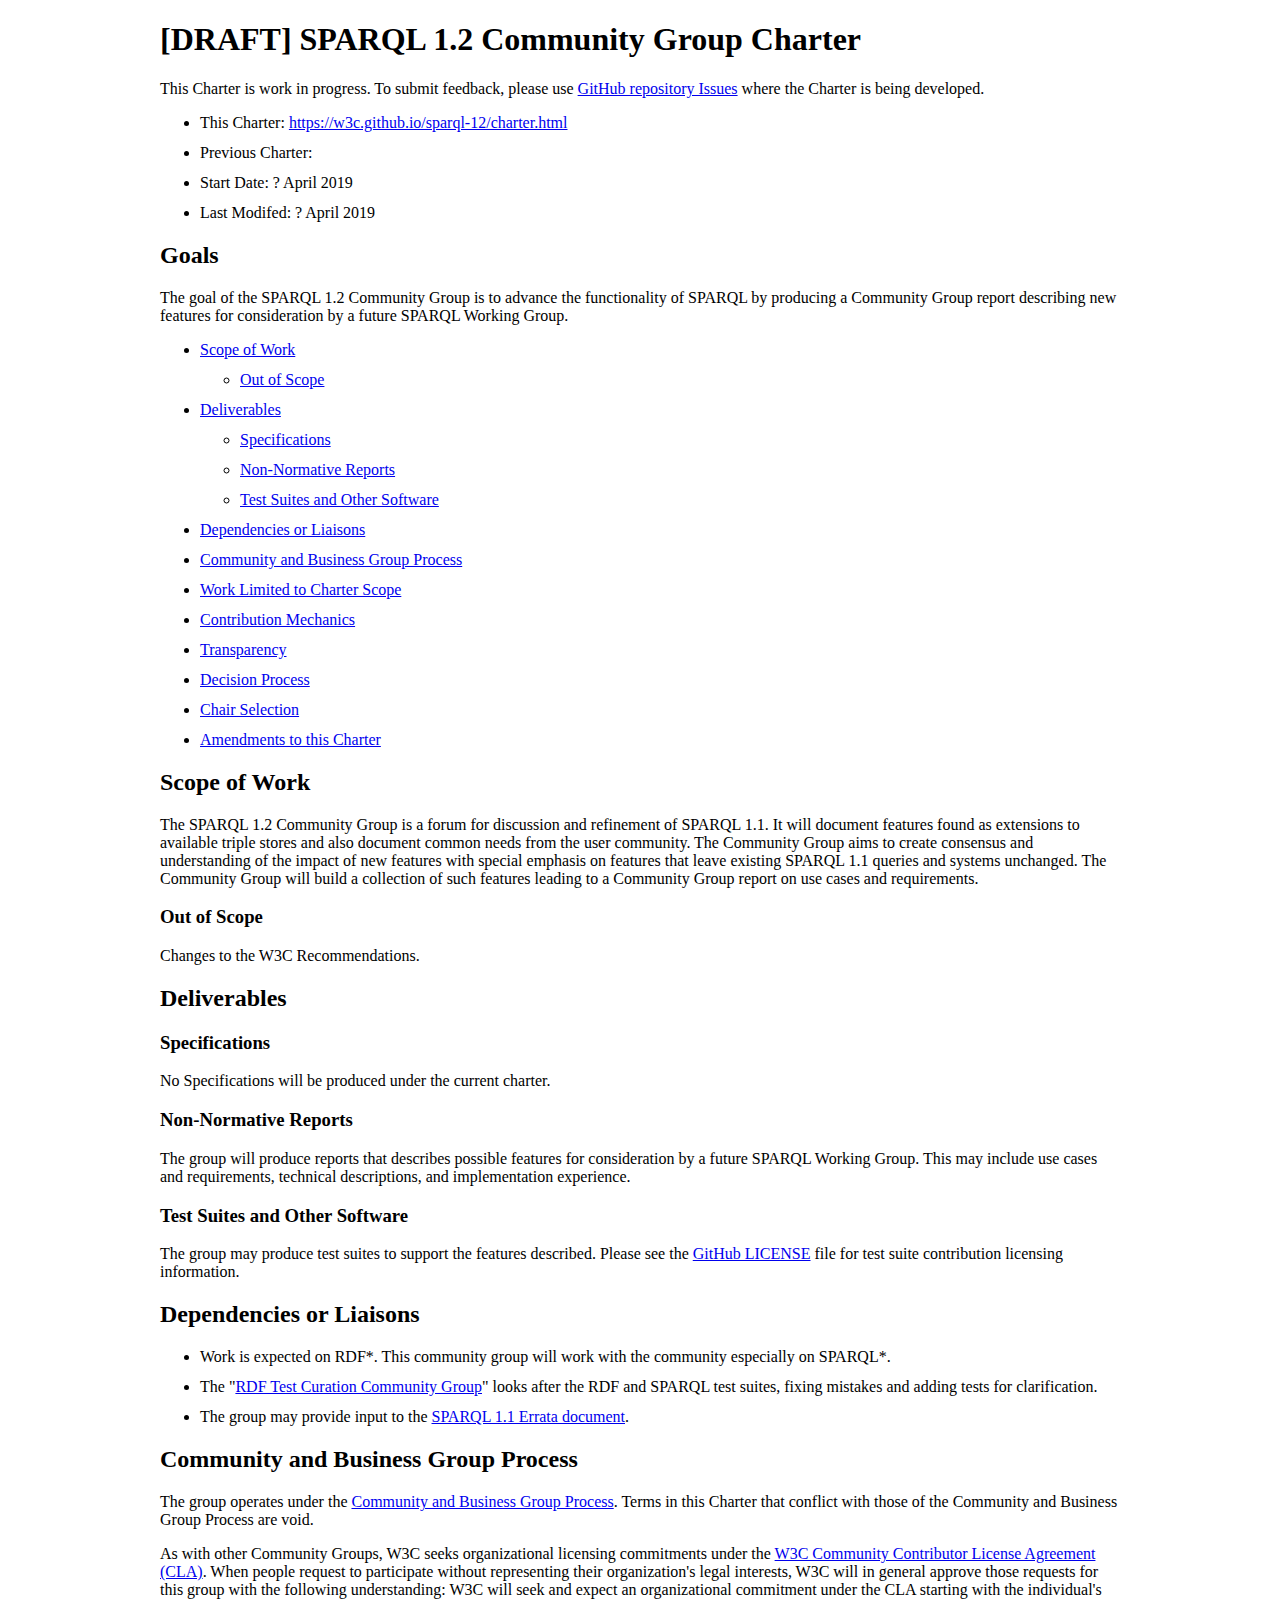
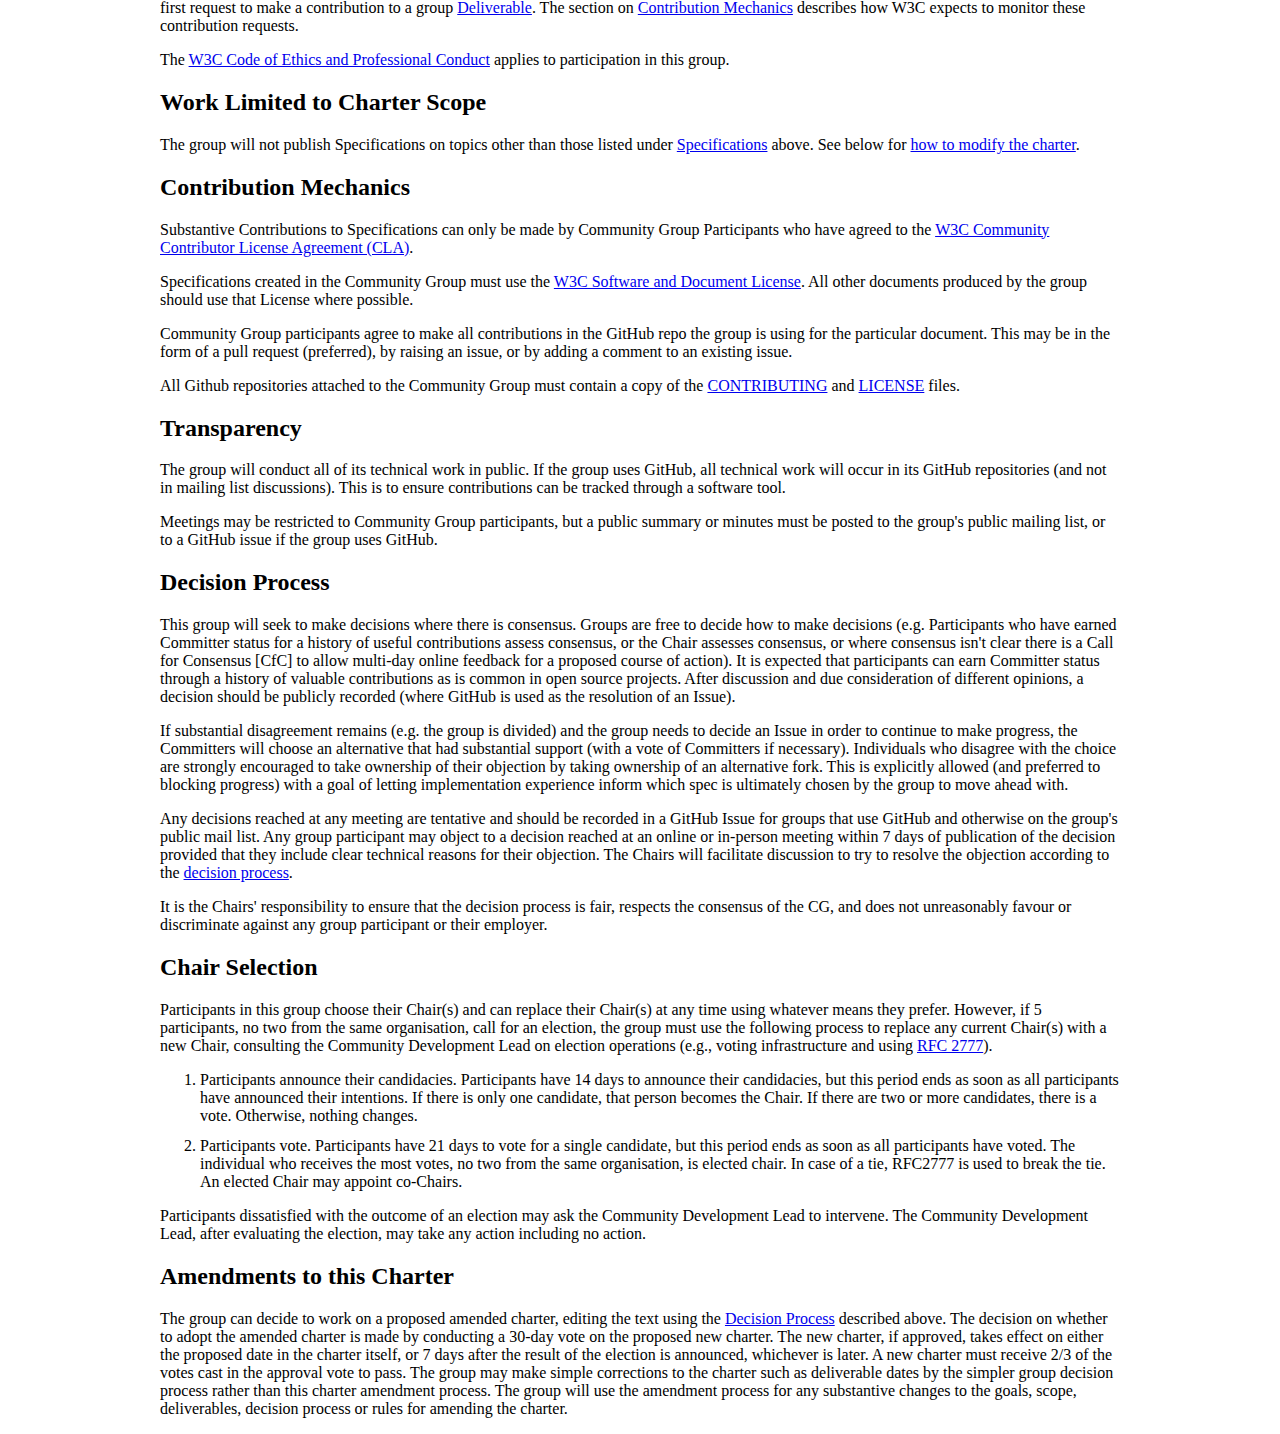
==== docs/charter.html @ ff31d3c7 "Add TOC links" ====
<!DOCTYPE html>
<!-- Taken from the W3C CG charter template url=http://w3c.github.io/cg-charter/CGCharter.html -->
<html lang="en">
  <head>
    <meta http-equiv="Content-Type" content="text/html; charset=UTF-8">
    <title>
      SPARQL 1.2 Community Group Charter
    </title>
    
    <meta name="viewport" content="width=device-width">
    <link rel="stylesheet" href="./sparql-12-charter.css"/>
    <style>
      body {
        max-width: 60em;
        margin: auto;;
      }
      *:target {
        background-color: yellow;
      }
      li {
        margin-bottom: 9pt;
      }
      .note {
        background-color: yellow;
        padding: 10px;
      }
      .remove {
        background-color: yellow;
      }
    </style>
  </head>
  <body>
    <h1>
      [DRAFT] SPARQL 1.2 Community Group Charter
    </h1>
    <p>
      This Charter is work in progress. 
      To submit feedback, please use 
      <a href="https://github.com/w3c/sparql-12/issues">GitHub repository Issues</a>
      where the Charter is being developed.
    </p>
    <ul>
      <li>This Charter: <a href="https://w3c.github.io/sparql-12/charter.html">https://w3c.github.io/sparql-12/charter.html</a>
      </li>
      <li>Previous Charter: 
      </li>
      <li>Start Date: ? April 2019
      </li>
      <li>Last Modifed: ? April 2019
      </li>
    </ul>
    <h2 id="goals">
      Goals
    </h2>
    <p>
      The goal of the SPARQL 1.2 Community Group is to advance the functionality of SPARQL
      by producing a Community Group report describing new features for consideration by a
      future SPARQL Working Group.
    </p>

    <ul>
      <li><a href="#scope-of-work">Scope of Work</a></li>
      <ul>
        <li><a href="#out-of-scope">Out of Scope</a></li>
      </ul>
      <li><a href="#deliverables">Deliverables</a></li>
      <ul>
        <li><a href="#specifications">Specifications</a></li>
        <li><a href="#non-normative-reports">Non-Normative Reports</a></li>
        <li><a href="#test-suites">Test Suites and Other Software</a></li>
      </ul>
      <li><a href="#liaisons">Dependencies or Liaisons</a></li>
      <li><a href="#process">Community and Business Group Process</a></li>
      <li><a href="#worklimit">Work Limited to Charter Scope</a></li>
      <li><a href="#contrib">Contribution Mechanics</a></li>
      <li><a href="#transparency">Transparency</a></li>
      <li><a href="#decision">Decision Process</a></li>
      <li><a href="#chairs">Chair Selection</a></li>
      <li><a href="#charter-change">Amendments to this Charter</a></li>
    </ul>

    <h2 id="scope-of-work">
      Scope of Work
    </h2>
    <p>
      The SPARQL 1.2 Community Group is a forum for discussion and refinement of SPARQL
      1.1. It will document features found as extensions to available triple stores and
      also document common needs from the user community. The Community Group aims to
      create consensus and understanding of the impact of new features with special
      emphasis on features that leave existing SPARQL 1.1 queries and systems
      unchanged. The Community Group will build a collection of such features leading to a
      Community Group report on use cases and requirements.
    </p>
    <h3 id="out-of-scope">
      Out of Scope
    </h3>
    <p>
      Changes to the W3C Recommendations.
    </p>
    <h2 id="deliverables">
      Deliverables
    </h2>
    <h3 id="specifications">
      Specifications
    </h3>
    <p>
      No Specifications will be produced under the current charter.
    </p>
    <h3 id="non-normative-reports">
      Non-Normative Reports
    </h3>
    <p>
      The group will produce reports that describes possible features for
      consideration by a future SPARQL Working Group. This may include use cases and
      requirements, technical descriptions, and implementation experience.
    </p>
    <h3 id="test-suites">
      Test Suites and Other Software
    </h3>
    <p>
      The group may produce test suites to support the features described.
      Please see the 
      <a href="https://github.com/w3c/sparql-12/blob/master/LICENSE.md">GitHub LICENSE</a> 
      file for test suite contribution licensing information.
    </p>
    <h2 id="liaisons">
      Dependencies or Liaisons
    </h2>
    <ul>
      <li>
        Work is expected on RDF*. This community group will work with the community
        especially on SPARQL*.
      </li>
      <li>
        The 
        "<a href="https://w3c.github.io/rdf-tests/">RDF Test Curation Community Group</a>" 
        looks after the RDF and SPARQL test suites, fixing mistakes and adding tests for
        clarification.
      </li>
      <li>
        The group may provide input to the 
        <a href="https://www.w3.org/2013/sparql-errata">SPARQL 1.1 Errata document</a>.
      </li>
    </ul>
    <h2 id="process">
      Community and Business Group Process
    </h2>
    <p>
      The group operates under the <a href="https://www.w3.org/community/about/agreements/">Community and Business
      Group Process</a>. Terms in this Charter that conflict with those of the
      Community and Business Group Process are void.
    </p>
    <p>
      As with other Community Groups, W3C seeks organizational licensing
      commitments under the <a href="http://www.w3.org/community/about/agreements/cla/">W3C Community
      Contributor License Agreement (CLA)</a>. When people request to
      participate without representing their organization's legal interests,
      W3C will in general approve those requests for this group with the
      following understanding: W3C will seek and expect an organizational
      commitment under the CLA starting with the individual's first request to
      make a contribution to a group <a href="http://w3c.github.io/cg-charter/CGCharter.html#deliverables">Deliverable</a>.
      The section on <a href="http://w3c.github.io/cg-charter/CGCharter.html#contrib">Contribution Mechanics</a> describes
      how W3C expects to monitor these contribution requests.
    </p>

    <p>
      The <a href="https://www.w3.org/Consortium/cepc/">W3C Code of
      Ethics and Professional Conduct</a> applies to participation in
      this group.
    </p>

    <h2 id="worklimit">
      Work Limited to Charter Scope
    </h2>
    <p>
      The group will not publish Specifications on topics other than those
      listed under <a href="http://w3c.github.io/cg-charter/CGCharter.html#specifications">Specifications</a> above. See
      below for <a href="http://w3c.github.io/cg-charter/CGCharter.html#charter-change">how to modify the charter</a>.
    </p>
    <h2 id="contrib">
      Contribution Mechanics
    </h2>
    <p>
      Substantive Contributions to Specifications can only be made by Community
      Group Participants who have agreed to the <a href="http://www.w3.org/community/about/agreements/cla/">W3C Community
      Contributor License Agreement (CLA)</a>.
    </p>
    <p>
      Specifications created in the Community Group must use the 
      <a href="http://www.w3.org/Consortium/Legal/2015/copyright-software-and-document">
      W3C Software and Document License</a>. All other documents produced by
      the group should use that License where possible.
    </p>
    <p>
      Community Group participants agree to make all contributions in the
      GitHub repo the group is using for the particular document. This may be
      in the form of a pull request (preferred), by raising an issue, or by
      adding a comment to an existing issue.
    </p>
    <p id="githublicense">
      All Github repositories attached to the Community Group must contain a
      copy of the <a href="https://github.com/w3c/licenses/blob/master/CG-CONTRIBUTING.md">CONTRIBUTING</a>
      and <a href="https://github.com/w3c/licenses/blob/master/CG-LICENSE.md">LICENSE</a>
      files.
    </p>
    <h2 id="transparency">
      Transparency
    </h2>
    <p>
      The group will conduct all of its technical work in public. If the group
      uses GitHub, all technical work will occur in its GitHub repositories
      (and not in mailing list discussions). This is to ensure contributions
      can be tracked through a software tool.
    </p>
    <p>
      Meetings may be restricted to Community Group participants, but a public
      summary or minutes must be posted to the group's public mailing list, or
      to a GitHub issue if the group uses GitHub.
    </p>
    <h2 id="decision">
      Decision Process
    </h2>
    <p>
      This group will seek to make decisions where there is consensus. Groups
      are free to decide how to make decisions (e.g. Participants who have
      earned Committer status for a history of useful contributions assess
      consensus, or the Chair assesses consensus, or where consensus isn't
      clear there is a Call for Consensus [CfC] to allow multi-day online
      feedback for a proposed course of action). It is expected that
      participants can earn Committer status through a history of valuable
      contributions as is common in open source projects. After discussion and
      due consideration of different opinions, a decision should be publicly
      recorded (where GitHub is used as the resolution of an Issue).
    </p>
    <p>
      If substantial disagreement remains (e.g. the group is divided) and the
      group needs to decide an Issue in order to continue to make progress, the
      Committers will choose an alternative that had substantial support (with
      a vote of Committers if necessary). Individuals who disagree with the
      choice are strongly encouraged to take ownership of their objection by
      taking ownership of an alternative fork. This is explicitly allowed (and
      preferred to blocking progress) with a goal of letting implementation
      experience inform which spec is ultimately chosen by the group to move
      ahead with.
    </p>
    <p>
      Any decisions reached at any meeting are tentative and should be recorded
      in a GitHub Issue for groups that use GitHub and otherwise on the group's
      public mail list. Any group participant may object to a decision reached
      at an online or in-person meeting within 7 days of publication of the
      decision provided that they include clear technical reasons for their
      objection. The Chairs will facilitate discussion to try to resolve the
      objection according to the <a href="http://w3c.github.io/cg-charter/CGCharter.html#decision">decision process</a>.
    </p>
    <p>
      It is the Chairs' responsibility to ensure that the decision process is
      fair, respects the consensus of the CG, and does not unreasonably favour
      or discriminate against any group participant or their employer.
    </p>
    <h2 id="chairs">
      Chair Selection
    </h2>
    <p>
      Participants in this group choose their Chair(s) and can replace their
      Chair(s) at any time using whatever means they prefer. However, if 5
      participants, no two from the same organisation, call for an election,
      the group must use the following process to replace any current Chair(s)
      with a new Chair, consulting the Community Development Lead on election
      operations (e.g., voting infrastructure and using <a href="https://tools.ietf.org/html/rfc2777">RFC 2777</a>).
    </p>
    <ol>
      <li>Participants announce their candidacies. Participants have 14 days to
      announce their candidacies, but this period ends as soon as all
      participants have announced their intentions. If there is only one
      candidate, that person becomes the Chair. If there are two or more
      candidates, there is a vote. Otherwise, nothing changes.
      </li>
      <li>Participants vote. Participants have 21 days to vote for a single
      candidate, but this period ends as soon as all participants have voted.
      The individual who receives the most votes, no two from the same
      organisation, is elected chair. In case of a tie, RFC2777 is used to
      break the tie. An elected Chair may appoint co-Chairs.
      </li>
    </ol>
    <p>
      Participants dissatisfied with the outcome of an election may ask the
      Community Development Lead to intervene. The Community Development Lead,
      after evaluating the election, may take any action including no action.
    </p>
    <h2 id="charter-change">
      Amendments to this Charter
    </h2>
    <p>
      The group can decide to work on a proposed amended charter, editing the
      text using the <a href="http://w3c.github.io/cg-charter/CGCharter.html#decision">Decision Process</a> described above.
      The decision on whether to adopt the amended charter is made by
      conducting a 30-day vote on the proposed new charter. The new charter, if
      approved, takes effect on either the proposed date in the charter itself,
      or 7 days after the result of the election is announced, whichever is
      later. A new charter must receive 2/3 of the votes cast in the approval
      vote to pass. The group may make simple corrections to the charter such
      as deliverable dates by the simpler group decision process rather than
      this charter amendment process. The group will use the amendment process
      for any substantive changes to the goals, scope, deliverables, decision
      process or rules for amending the charter.
    </p>
  

</body></html>
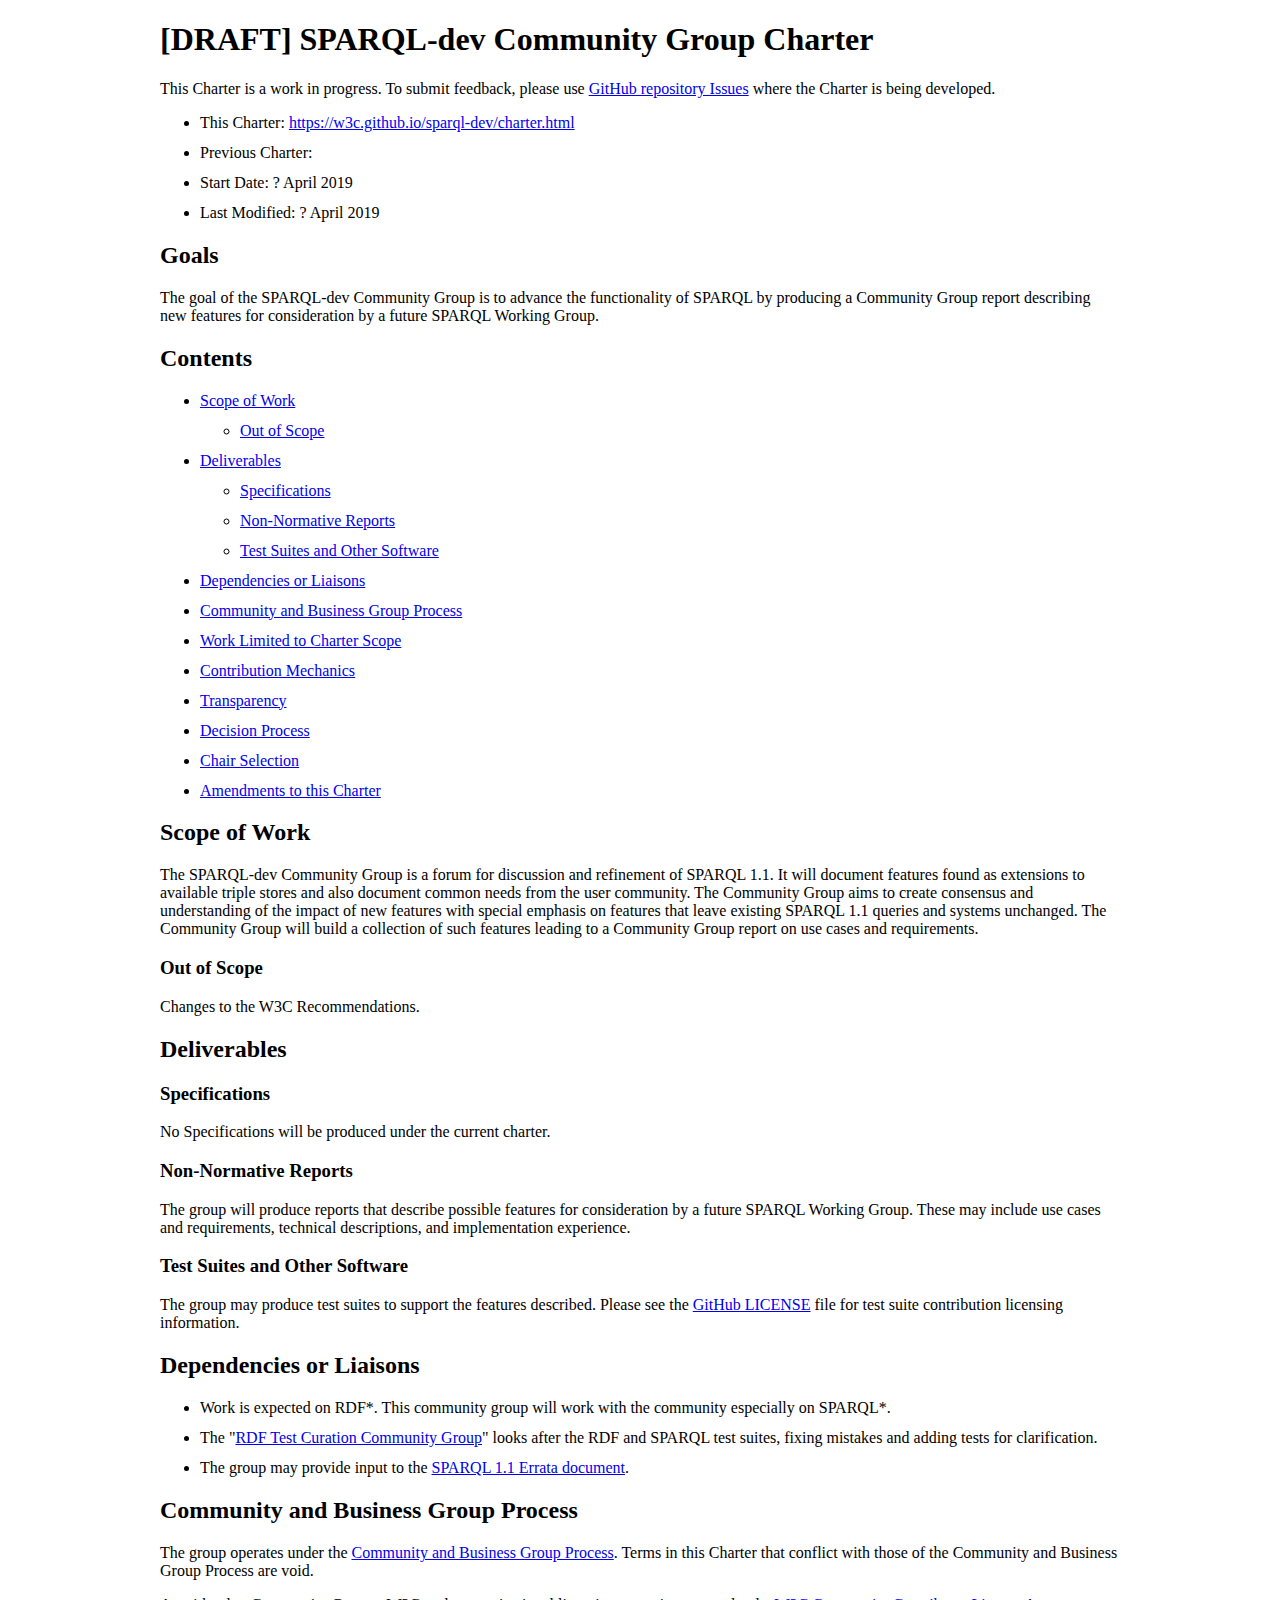
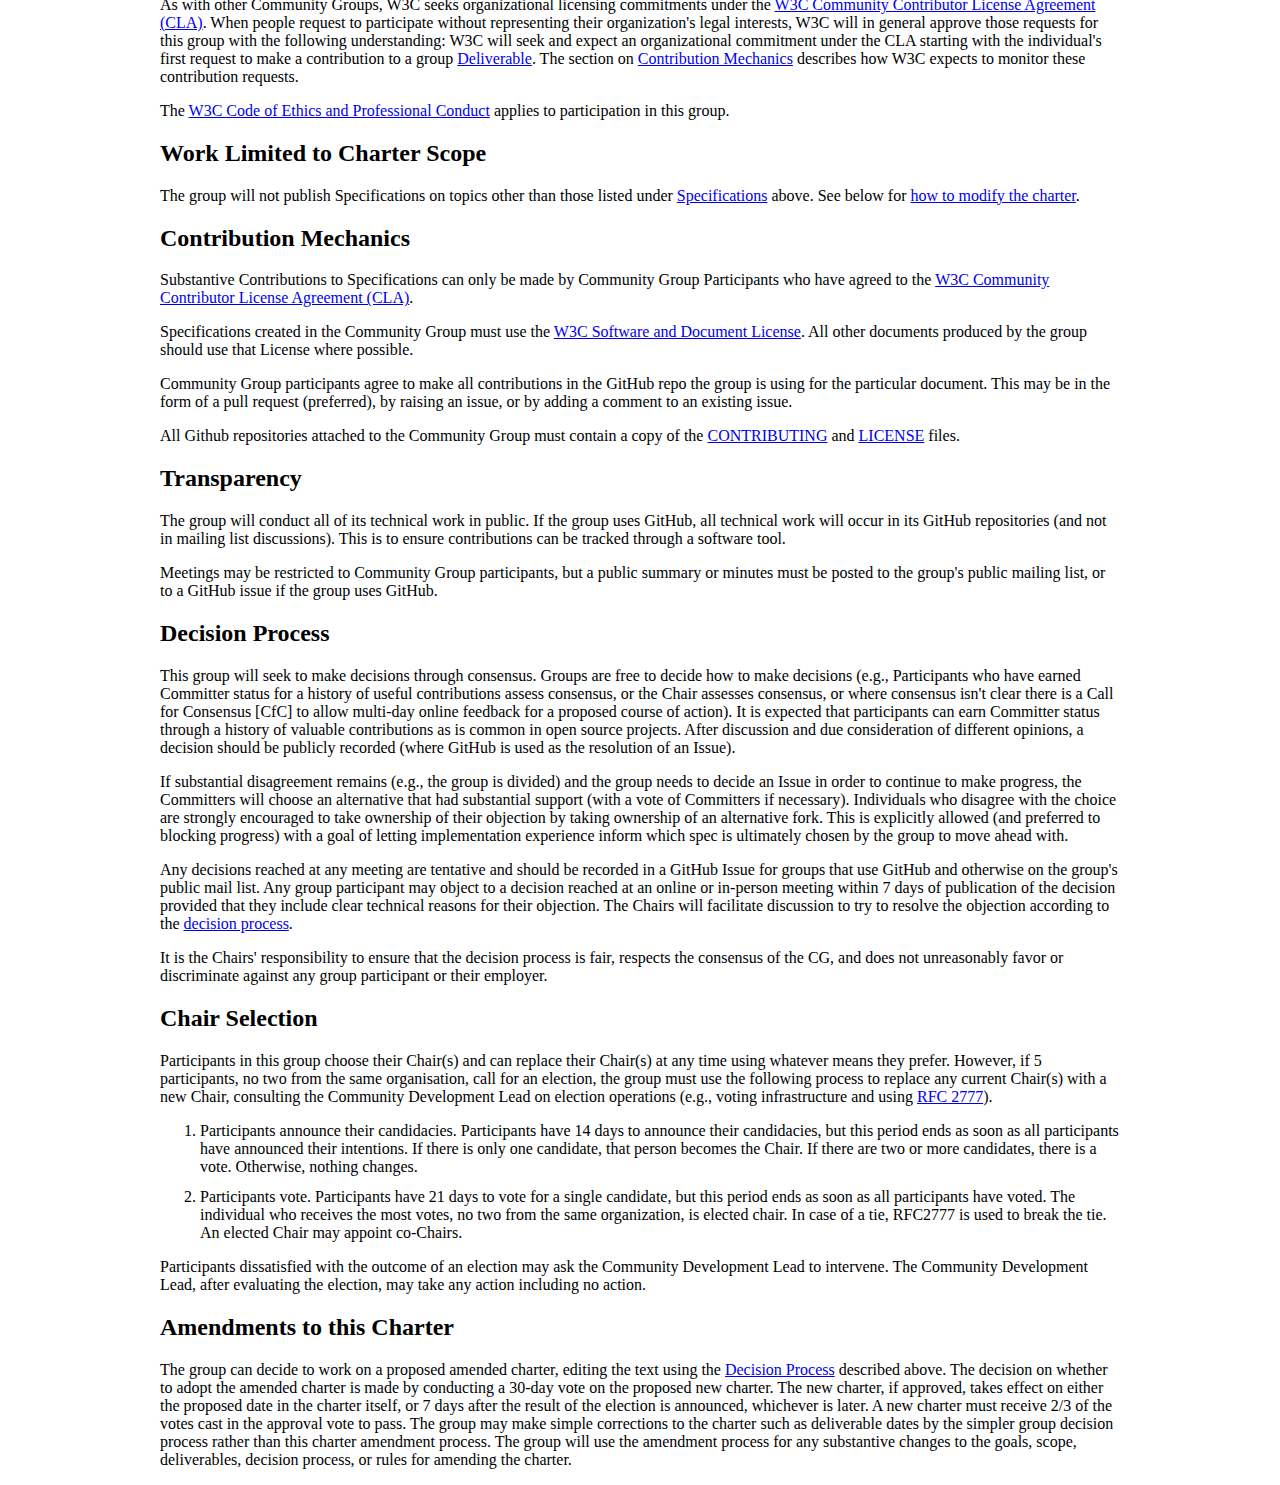
==== commit 066ce666: "Update for "SPARQL-dev" inc links to /w3c/sparql-dev" ====
--- a/docs/charter.html
+++ b/docs/charter.html
@@ -4,11 +4,11 @@
   <head>
     <meta http-equiv="Content-Type" content="text/html; charset=UTF-8">
     <title>
-      SPARQL 1.2 Community Group Charter
+      SPARQL-dev Community Group Charter
     </title>
     
     <meta name="viewport" content="width=device-width">
-    <link rel="stylesheet" href="./sparql-12-charter.css"/>
+    <link rel="stylesheet" href="./sparql-dev-charter.css"/>
     <style>
       body {
         max-width: 60em;
@@ -31,33 +31,34 @@
   </head>
   <body>
     <h1>
-      [DRAFT] SPARQL 1.2 Community Group Charter
+      [DRAFT] SPARQL-dev Community Group Charter
     </h1>
     <p>
-      This Charter is work in progress. 
+      This Charter is a work in progress. 
       To submit feedback, please use 
-      <a href="https://github.com/w3c/sparql-12/issues">GitHub repository Issues</a>
+      <a href="https://github.com/w3c/sparql-dev/issues">GitHub repository Issues</a>
       where the Charter is being developed.
     </p>
     <ul>
-      <li>This Charter: <a href="https://w3c.github.io/sparql-12/charter.html">https://w3c.github.io/sparql-12/charter.html</a>
+      <li>This Charter: <a href="https://w3c.github.io/sparql-dev/charter.html">https://w3c.github.io/sparql-dev/charter.html</a>
       </li>
       <li>Previous Charter: 
       </li>
       <li>Start Date: ? April 2019
       </li>
-      <li>Last Modifed: ? April 2019
+      <li>Last Modified: ? April 2019
       </li>
     </ul>
     <h2 id="goals">
       Goals
     </h2>
     <p>
-      The goal of the SPARQL 1.2 Community Group is to advance the functionality of SPARQL
+      The goal of the SPARQL-dev Community Group is to advance the functionality of SPARQL
       by producing a Community Group report describing new features for consideration by a
       future SPARQL Working Group.
     </p>
 
+    <h2 id="toc">Contents</h2>
     <ul>
       <li><a href="#scope-of-work">Scope of Work</a></li>
       <ul>
@@ -83,7 +84,7 @@
       Scope of Work
     </h2>
     <p>
-      The SPARQL 1.2 Community Group is a forum for discussion and refinement of SPARQL
+      The SPARQL-dev Community Group is a forum for discussion and refinement of SPARQL
       1.1. It will document features found as extensions to available triple stores and
       also document common needs from the user community. The Community Group aims to
       create consensus and understanding of the impact of new features with special
@@ -110,8 +111,8 @@
       Non-Normative Reports
     </h3>
     <p>
-      The group will produce reports that describes possible features for
-      consideration by a future SPARQL Working Group. This may include use cases and
+      The group will produce reports that describe possible features for
+      consideration by a future SPARQL Working Group. These may include use cases and
       requirements, technical descriptions, and implementation experience.
     </p>
     <h3 id="test-suites">
@@ -120,7 +121,7 @@
     <p>
       The group may produce test suites to support the features described.
       Please see the 
-      <a href="https://github.com/w3c/sparql-12/blob/master/LICENSE.md">GitHub LICENSE</a> 
+      <a href="https://github.com/w3c/sparql-dev/blob/master/LICENSE.md">GitHub LICENSE</a> 
       file for test suite contribution licensing information.
     </p>
     <h2 id="liaisons">
@@ -158,8 +159,8 @@
       W3C will in general approve those requests for this group with the
       following understanding: W3C will seek and expect an organizational
       commitment under the CLA starting with the individual's first request to
-      make a contribution to a group <a href="http://w3c.github.io/cg-charter/CGCharter.html#deliverables">Deliverable</a>.
-      The section on <a href="http://w3c.github.io/cg-charter/CGCharter.html#contrib">Contribution Mechanics</a> describes
+      make a contribution to a group <a href="#deliverables">Deliverable</a>.
+      The section on <a href="#contrib">Contribution Mechanics</a> describes
       how W3C expects to monitor these contribution requests.
     </p>
 
@@ -174,8 +175,8 @@
     </h2>
     <p>
       The group will not publish Specifications on topics other than those
-      listed under <a href="http://w3c.github.io/cg-charter/CGCharter.html#specifications">Specifications</a> above. See
-      below for <a href="http://w3c.github.io/cg-charter/CGCharter.html#charter-change">how to modify the charter</a>.
+      listed under <a href="#specifications">Specifications</a> above. See
+      below for <a href="#charter-change">how to modify the charter</a>.
     </p>
     <h2 id="contrib">
       Contribution Mechanics
@@ -221,8 +222,8 @@
       Decision Process
     </h2>
     <p>
-      This group will seek to make decisions where there is consensus. Groups
-      are free to decide how to make decisions (e.g. Participants who have
+      This group will seek to make decisions through consensus. Groups
+      are free to decide how to make decisions (e.g., Participants who have
       earned Committer status for a history of useful contributions assess
       consensus, or the Chair assesses consensus, or where consensus isn't
       clear there is a Call for Consensus [CfC] to allow multi-day online
@@ -233,7 +234,7 @@
       recorded (where GitHub is used as the resolution of an Issue).
     </p>
     <p>
-      If substantial disagreement remains (e.g. the group is divided) and the
+      If substantial disagreement remains (e.g., the group is divided) and the
       group needs to decide an Issue in order to continue to make progress, the
       Committers will choose an alternative that had substantial support (with
       a vote of Committers if necessary). Individuals who disagree with the
@@ -250,11 +251,11 @@
       at an online or in-person meeting within 7 days of publication of the
       decision provided that they include clear technical reasons for their
       objection. The Chairs will facilitate discussion to try to resolve the
-      objection according to the <a href="http://w3c.github.io/cg-charter/CGCharter.html#decision">decision process</a>.
+      objection according to the <a href="#decision">decision process</a>.
     </p>
     <p>
       It is the Chairs' responsibility to ensure that the decision process is
-      fair, respects the consensus of the CG, and does not unreasonably favour
+      fair, respects the consensus of the CG, and does not unreasonably favor
       or discriminate against any group participant or their employer.
     </p>
     <h2 id="chairs">
@@ -278,7 +279,7 @@
       <li>Participants vote. Participants have 21 days to vote for a single
       candidate, but this period ends as soon as all participants have voted.
       The individual who receives the most votes, no two from the same
-      organisation, is elected chair. In case of a tie, RFC2777 is used to
+      organization, is elected chair. In case of a tie, RFC2777 is used to
       break the tie. An elected Chair may appoint co-Chairs.
       </li>
     </ol>
@@ -292,7 +293,7 @@
     </h2>
     <p>
       The group can decide to work on a proposed amended charter, editing the
-      text using the <a href="http://w3c.github.io/cg-charter/CGCharter.html#decision">Decision Process</a> described above.
+      text using the <a href="#decision">Decision Process</a> described above.
       The decision on whether to adopt the amended charter is made by
       conducting a 30-day vote on the proposed new charter. The new charter, if
       approved, takes effect on either the proposed date in the charter itself,
@@ -302,7 +303,7 @@
       as deliverable dates by the simpler group decision process rather than
       this charter amendment process. The group will use the amendment process
       for any substantive changes to the goals, scope, deliverables, decision
-      process or rules for amending the charter.
+      process, or rules for amending the charter.
     </p>
   
 
